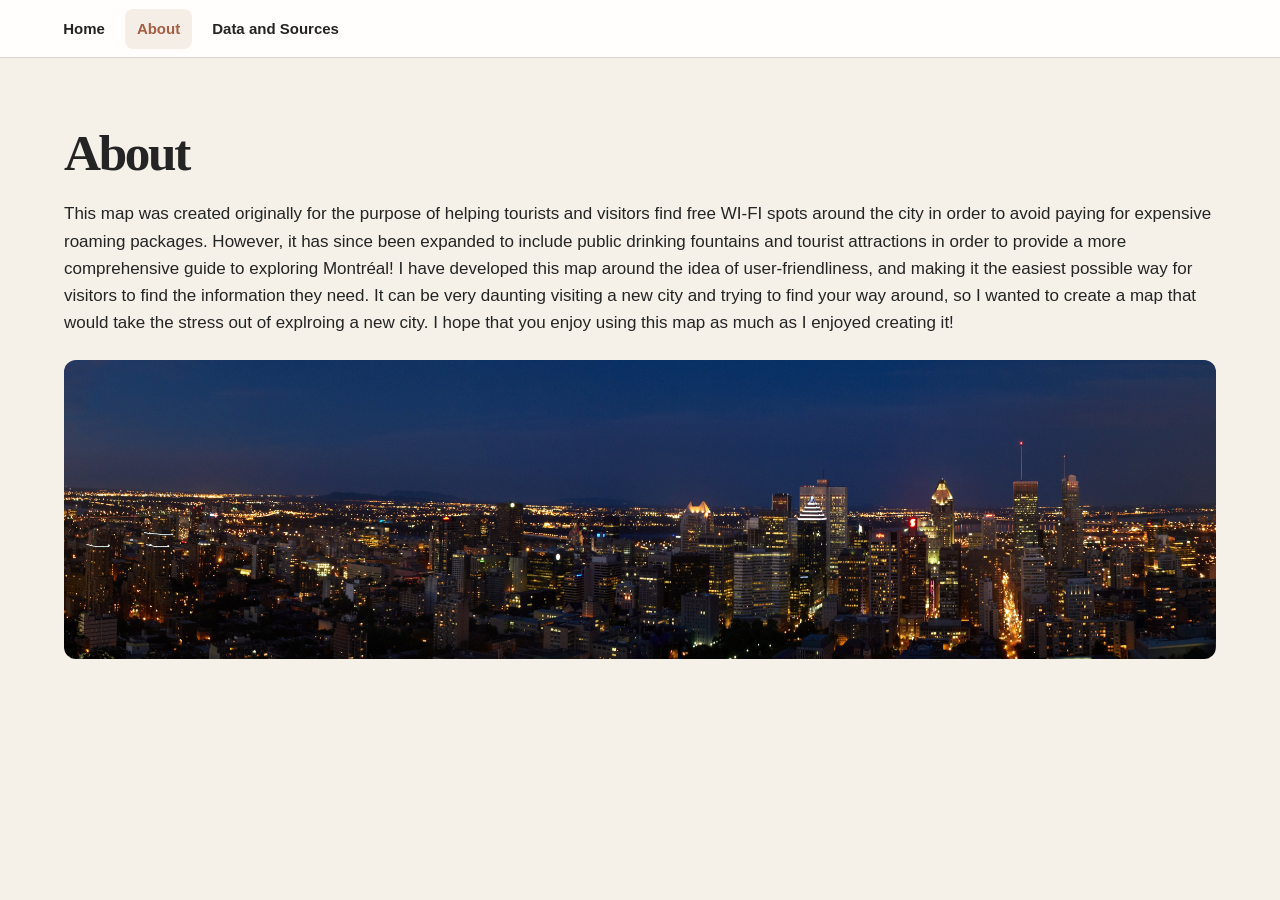
==== Site/about.html @ 7583350b "Added 2 new pages to the site" ====
<!doctype html>
<html lang="en">

<head>
    <meta charset="utf-8">
    <meta name="viewport" content="width=device-width, initial-scale=1">
    <title>About | Explore Montréal</title>
    <link rel="stylesheet" href="style.css">
</head>

<body>
    <nav class="site-navigation" aria-label="Main navigation">
        <a href="index.html">Home</a>
        <a href="about.html" aria-current="page">About</a>
        <a href="data-and-sources.html">Data and Sources</a>
    </nav>
    <main class="simple-page about-page">
        <h1>About</h1>
        <p>This map was created originally for the purpose of helping tourists and visitors find free WI-FI spots around
            the city in order to avoid paying for expensive roaming packages.
            However, it has since been expanded to include public drinking fountains and tourist attractions in order to
            provide a more comprehensive guide to exploring Montréal!
            I have developed this map around the idea of user-friendliness, and making it the easiest possible way for
            visitors to find the information they need. It can be very daunting visiting a new city and trying to find
            your way around, so I wanted to create a map that would take the stress out of explroing a new city.
            I hope that you enjoy using this map as much as I enjoyed creating it!
        </p>
        <img class="about-image" src="../Images/montreal.jpg" alt="A view of Montréal">
    </main>
</body>

</html>
---- Site/style.css ----
:root {
    --accent: #1F2D5A;
    /* your one colour: change it here only */
    --text: #1b1f2a;
    --muted: #5b6477;
}

body {
    margin: 0;
    font-family: Arial, Helvetica, sans-serif;
    font-size: 17px;
    line-height: 1.5;
    color: var(--text);
    background-color: #91c2f3
}

.page {
    display: grid;
    grid-template-columns: minmax(280px, 1fr) 2fr;
    /* story, then a wider map */
    gap: 24px;
    max-width: 1300px;
    margin: 0 auto;
    padding: 16px;
}

h1,
h2 {
    color: var(--accent);
    line-height: 1.2;
}

h1 {
    font-size: 30px;
    margin-top: 0;
}

h2 {
    font-size: 20px;
    margin-top: 28px;
}

.lede {
    font-size: 19px;
}

#status {
    color: var(--muted);
    font-size: 15px;
}

#location-search {
    position: relative;
}

#location-query {
    box-sizing: border-box;
    width: 100%;
    padding: 8px;
    font: inherit;
}

.search-suggestions:not([hidden]) {
    position: absolute;
    z-index: 2;
    top: 100%;
    right: 0;
    left: 0;
    max-height: 240px;
    overflow-y: auto;
    border: 1px solid #8792a2;
    border-radius: 4px;
    background: #ffffff;
    box-shadow: 0 3px 8px rgb(0 0 0 / 20%);
}

.search-suggestion-row {
    display: flex;
    align-items: stretch;
    border-bottom: 1px solid #e2e5e9;
}

.search-suggestion-row:last-child {
    border-bottom: 0;
}

.search-suggestion-row button {
    min-height: 42px;
    border: 0;
    background: #ffffff;
    color: var(--text);
    font: inherit;
    cursor: pointer;
}

.search-suggestion-row .suggestion-select {
    flex: 1;
    min-width: 0;
    padding: 8px 10px;
    overflow: hidden;
    text-align: left;
    text-overflow: ellipsis;
    white-space: nowrap;
}

.search-suggestion-row .suggestion-favorite {
    width: 44px;
    flex: 0 0 44px;
    color: var(--accent);
    font-size: 24px;
}

.search-suggestion-row button:hover,
.search-suggestion-row button:focus-visible {
    background: #e8eef8;
    outline: none;
}

.search-suggestion-row .suggestion-favorite:disabled {
    cursor: default;
}

.search-suggestion-row .suggestion-favorite:disabled:hover {
    background: #ffffff;
}

.favorites {
    margin: 14px 0 20px;
    padding: 14px;
    border: 1px solid var(--border);
    border-radius: 12px;
    background: var(--surface);
}

.favorites h2 {
    margin: 0 0 4px;
    font-size: 16px;
}

#favorites-status {
    margin: 0 0 10px;
    color: var(--muted);
    font-size: 13px;
}

.favorite-remove,
.favorite-visit {
    min-height: 36px;
    border: 1px solid var(--border);
    border-radius: 7px;
    background: var(--surface);
    color: var(--text);
    font: inherit;
    cursor: pointer;
}

.favorites-list {
    display: grid;
    gap: 6px;
    margin: 10px 0 0;
    padding: 0;
    list-style: none;
}

.favorites-list li {
    display: flex;
    align-items: center;
    gap: 6px;
}

.favorite-visit {
    flex: 1;
    min-width: 0;
    padding: 5px 8px;
    overflow: hidden;
    text-align: left;
    text-overflow: ellipsis;
    white-space: nowrap;
}

.favorite-remove {
    padding: 5px 8px;
    color: var(--muted);
}

.favorite-map-marker {
    width: 32px;
    height: 36px;
    border: 0;
    background: transparent;
    color: var(--favorite-color);
    font: 23px/1 Arial, Helvetica, sans-serif;
    text-shadow: 0 1px 3px #ffffff, 0 1px 5px rgb(0 0 0 / 65%);
    cursor: pointer;
}

.favorite-visit:focus-visible,
.favorite-remove:focus-visible,
.favorite-map-marker:focus-visible {
    outline: 3px solid #facc15;
    outline-offset: 2px;
}

a {
    color: var(--accent);
}

#map {
    height: calc(100vh - 32px);
    /* the map needs a height, or it is invisible */
    min-height: 420px;
    position: sticky;
    top: 16px;
    border-radius: 8px;
    overflow: hidden;
}

.map-point-single,
.map-point-cluster {
    display: grid;
    place-items: center;
    padding: 0;
    border: 2px solid #ffffff;
    border-radius: 50%;
    background: var(--cluster-color);
    color: #ffffff;
    font: 700 12px/1 Arial, Helvetica, sans-serif;
    cursor: pointer;
    box-shadow: 0 1px 4px rgb(0 0 0 / 45%);
}

.map-point-single {
    width: 30px;
    height: 30px;
    border: 0;
    background: transparent;
    box-shadow: none;
}

.map-point-single img {
    display: block;
    width: 20px;
    height: 20px;
    object-fit: contain;
    filter: drop-shadow(0 1px 2px rgb(0 0 0 / 35%));
}

.map-point-cluster {
    min-width: 30px;
    height: 30px;
    padding: 0 5px;
}

.map-point-single:focus-visible,
.map-point-cluster:focus-visible {
    outline: 3px solid #facc15;
    outline-offset: 2px;
}

@media (max-width: 800px) {
    .page {
        grid-template-columns: 1fr;
    }

    /* one column on a phone: story, then map */
    #map {
        height: 70vh;
        position: static;
    }
}

.legend {
    background: #4937e9;
    padding: 6px 10px;
    border-radius: 6px;
    line-height: 1.6;
    font-size: 14px;
}

.legend span {
    display: inline-block;
    width: 10px;
    height: 10px;
    border-radius: 50%;
    margin-right: 6px;
}

/* Editorial sidebar and map layout */
:root {
    --background: #F5F1E9;
    --surface: #FFFEFC;
    --text: #242424;
    --muted: #77736C;
    --accent: #A65D43;
    --border: #DDD6CA;
}

* {
    box-sizing: border-box;
}

body {
    font-family: Inter, ui-sans-serif, -apple-system, BlinkMacSystemFont, "Segoe UI", sans-serif;
    font-size: 15px;
    line-height: 1.6;
    color: var(--text);
    background: var(--background);
    overflow: hidden;
}

.page {
    grid-template-columns: minmax(360px, 35fr) minmax(0, 65fr);
    gap: 0;
    width: 100%;
    max-width: none;
    height: 100vh;
    height: 100dvh;
    margin: 0;
    padding: 14px;
}

.story {
    min-width: 0;
    overflow-y: auto;
    overscroll-behavior: contain;
    padding: 26px clamp(22px, 3vw, 46px) 32px clamp(18px, 2.5vw, 38px);
    scrollbar-color: #c9bdae transparent;
}

.intro {
    margin-bottom: 24px;
}

.eyebrow {
    margin: 0 0 12px;
    color: var(--accent);
    font-size: 11px;
    font-weight: 750;
    letter-spacing: .16em;
}

h1,
h2 {
    color: var(--text);
    line-height: 1.2;
}

h1 {
    margin: 0;
    font-family: Georgia, "Times New Roman", serif;
    font-size: clamp(36px, 4vw, 54px);
    font-weight: 500;
    letter-spacing: -.045em;
}

.lede {
    max-width: 34ch;
    margin: 12px 0 0;
    color: var(--muted);
    font-size: 17px;
    line-height: 1.55;
}

.info-section {
    padding: 20px 0;
    border-top: 1px solid var(--border);
}

.info-section h2 {
    margin: 0 0 10px;
    font-size: 17px;
    font-weight: 700;
    letter-spacing: -.015em;
}

.info-section p {
    margin: 0 0 10px;
    color: #55514b;
}

.info-section p:last-child {
    margin-bottom: 0;
}

#location-search {
    position: relative;
    display: grid;
    grid-template-columns: minmax(0, 1fr) auto;
    gap: 8px;
    padding: 12px;
    border: 1px solid var(--border);
    border-radius: 12px;
    background: var(--surface);
    box-shadow: 0 5px 16px rgb(52 43 32 / 6%);
}

#location-search label {
    grid-column: 1 / -1;
    color: var(--muted);
    font-size: 12px;
    font-weight: 650;
}

#location-query {
    width: 100%;
    min-width: 0;
    padding: 10px 12px;
    border: 1px solid var(--border);
    border-radius: 8px;
    outline-color: var(--accent);
    background: #fff;
    color: var(--text);
    font: inherit;
}

#location-search>button[type="submit"] {
    padding: 9px 14px;
    border: 0;
    border-radius: 8px;
    background: var(--accent);
    color: #fff;
    font: inherit;
    font-weight: 700;
    cursor: pointer;
}

#location-search>button[type="submit"]:hover {
    background: #874832;
}

#search-status,
.data-status {
    min-height: 1.4em;
    margin: 5px 2px 0;
    color: var(--muted);
    font-size: 12px;
}

.data-status {
    margin: 8px 2px 18px;
}

.search-suggestions:not([hidden]) {
    position: absolute;
    z-index: 5;
    top: calc(100% - 12px);
    right: 12px;
    left: 12px;
    max-height: 240px;
    overflow-y: auto;
    border: 1px solid var(--border);
    border-radius: 9px;
    background: var(--surface);
    box-shadow: 0 8px 24px rgb(36 36 36 / 16%);
}

.search-suggestions button {
    padding: 10px 12px;
    border-bottom-color: #eee9e1;
    background: var(--surface);
}

.search-suggestions button:hover,
.search-suggestions button:focus-visible {
    background: #f5eee7;
}

.layer-list,
.source-list {
    margin: 0;
    padding: 0;
    list-style: none;
}

.layer-list {
    display: grid;
    gap: 13px;
    margin-top: 15px;
}

.layer-list li {
    display: flex;
    align-items: flex-start;
    gap: 12px;
}

.layer-list strong,
.layer-list small {
    display: block;
}

.layer-list strong {
    font-size: 14px;
}

.layer-list small {
    color: var(--muted);
    font-size: 12px;
}

.layer-dot {
    flex: 0 0 12px;
    width: 12px;
    height: 12px;
    margin-top: 5px;
    border: 2px solid #fff;
    border-radius: 50%;
    box-shadow: 0 0 0 1px rgb(0 0 0 / 12%);
}

.wifi-dot {
    background: #111827;
}

.fountain-dot {
    background: #2563eb;
}

.attraction-dot {
    background: #dc2626;
}

.source-list {
    display: grid;
    gap: 7px;
    margin-top: 12px;
}

a {
    color: #874832;
    text-decoration-thickness: 1px;
    text-underline-offset: 3px;
}

a:hover {
    color: var(--accent);
}

.credit {
    margin-top: 16px !important;
    color: var(--muted) !important;
    font-size: 12px;
}

#map {
    position: relative;
    width: 100%;
    height: 100%;
    min-width: 0;
    min-height: 0;
    border: 1px solid rgb(85 72 56 / 10%);
    border-radius: 14px;
    box-shadow: 0 8px 28px rgb(52 43 32 / 10%);
}

.maplibregl-ctrl-group {
    overflow: hidden;
    border: 1px solid var(--border) !important;
    border-radius: 9px !important;
    box-shadow: 0 3px 12px rgb(36 36 36 / 12%) !important;
}

.maplibregl-popup-content {
    padding: 14px 16px;
    border-radius: 10px;
    color: var(--text);
    font: 14px/1.5 Inter, ui-sans-serif, -apple-system, BlinkMacSystemFont, "Segoe UI", sans-serif;
    box-shadow: 0 5px 20px rgb(36 36 36 / 18%);
}

.maplibregl-popup-close-button {
    padding: 5px 8px;
    color: var(--muted);
    font-size: 18px;
}

@media (max-width: 800px) {
    body {
        overflow: auto;
    }

    .page {
        grid-template-columns: minmax(0, 1fr);
        grid-template-rows: minmax(0, 48dvh) minmax(420px, 1fr);
        height: auto;
        min-height: 100dvh;
        padding: 10px;
    }

    .story {
        max-height: 48dvh;
        padding: 22px 18px;
        border-radius: 12px;
        background: var(--background);
    }

    #map {
        height: 58dvh;
        min-height: 420px;
    }
}

@media (max-width: 420px) {
    .page {
        grid-template-rows: minmax(0, 52dvh) minmax(390px, 1fr);
    }

    .story {
        max-height: 52dvh;
        padding-right: 14px;
        padding-left: 14px;
    }

    #map {
        min-height: 390px;
    }
}

/* Full-map layout: search above the map, project information below it. */
body {
    overflow: auto;
}

.site-navigation {
    display: flex;
    align-items: center;
    gap: 8px;
    min-height: 58px;
    padding: 8px clamp(20px, 4vw, 56px);
    border-bottom: 1px solid var(--border);
    background: var(--surface);
}

.site-navigation a {
    display: inline-flex;
    align-items: center;
    min-height: 40px;
    padding: 7px 12px;
    border-radius: 8px;
    color: var(--text);
    font-weight: 650;
    text-decoration: none;
}

.site-navigation a:hover,
.site-navigation a:focus-visible,
.site-navigation a[aria-current="page"] {
    background: #f5eee7;
    color: var(--accent);
}

.site-navigation a:focus-visible {
    outline: 2px solid var(--accent);
    outline-offset: 2px;
}

.simple-page {
    width: min(100%, 1600px);
    min-height: calc(100vh - 58px);
    margin: 0 auto;
    padding: clamp(24px, 5vw, 64px);
}

.simple-page h1 {
    margin: 0;
}

/* Change the font size of paragraphs on the About page */
.about-page p {
    font-size: 17px;
}

/* Image on the About page */
.about-image {
    display: block;
    width: min(100%, 1300px);
    height: auto;
    margin-top: 24px;
    border-radius: 12px;
}

.map-page {
    width: min(100%, 1600px);
    margin: 0 auto;
    padding: clamp(20px, 4vw, 56px);
}

.intro {
    margin-bottom: 22px;
}

h1 {
    font-weight: 700;
}

.lede {
    max-width: 58ch;
}

#location-search {
    width: 100%;
    margin: 0;
}

#search-status,
.data-status {
    margin-left: 12px;
}

.data-status {
    margin-bottom: 12px;
}

.map-frame {
    position: relative;
    width: 100%;
    height: min(68vh, 760px);
    min-height: 480px;
}

#map {
    height: 100%;
    min-height: 0;
}

.map-layers-control {
    position: absolute;
    z-index: 4;
    top: 14px;
    left: 14px;
    width: min(300px, calc(100% - 28px));
}

#layers-toggle {
    display: flex;
    align-items: center;
    justify-content: space-between;
    gap: 18px;
    min-height: 42px;
    padding: 9px 13px;
    border: 1px solid var(--border);
    border-radius: 9px;
    background: var(--surface);
    color: var(--text);
    font: inherit;
    font-weight: 700;
    text-align: left;
    cursor: pointer;
    box-shadow: 0 3px 12px rgb(36 36 36 / 12%);
}

#layers-toggle:hover,
#layers-toggle:focus-visible {
    background: #f5eee7;
    outline: 2px solid var(--accent);
    outline-offset: 2px;
}

#layers-toggle span {
    color: var(--accent);
    font-size: 18px;
    transition: transform 160ms ease;
}

#layers-toggle[aria-expanded="true"] span {
    transform: rotate(180deg);
}

.layers-panel:not([hidden]) {
    margin-top: 8px;
    padding: 14px 16px 16px;
    border: 1px solid var(--border);
    border-radius: 10px;
    background: var(--surface);
    box-shadow: 0 6px 20px rgb(36 36 36 / 16%);
}

.layers-panel h2 {
    margin: 0;
    font-size: 15px;
}

.layers-panel .layer-list {
    gap: 11px;
    margin-top: 12px;
}

.map-information {
    display: grid;
    grid-template-columns: repeat(2, minmax(0, 1fr));
    column-gap: clamp(28px, 6vw, 88px);
    margin-top: 28px;
}

.map-information .info-section {
    padding: 22px 0;
}

.map-information .sources {
    grid-column: 1 / -1;
}

@media (max-width: 800px) {
    .site-navigation {
        gap: 2px;
        padding-right: 12px;
        padding-left: 12px;
    }

    .site-navigation a {
        padding-right: 9px;
        padding-left: 9px;
        font-size: 14px;
    }

    .map-page {
        padding: 22px 18px;
    }

    .map-frame {
        height: 62vh;
        min-height: 430px;
    }

    .map-information {
        grid-template-columns: minmax(0, 1fr);
        column-gap: 0;
        margin-top: 18px;
    }

    .map-information .sources {
        grid-column: auto;
    }
}

@media (max-width: 480px) {
    .map-page {
        padding: 18px 14px;
    }

    .map-frame {
        height: 58vh;
        min-height: 380px;
    }

    .map-layers-control {
        top: 10px;
        left: 10px;
        width: min(270px, calc(100% - 20px));
    }
}

.layer-description {
    flex: 1;
}

.layer-checkbox {
    flex: 0 0 auto;
    width: 18px;
    height: 18px;
    margin: 3px 0 0 auto;
    accent-color: var(--accent);
    cursor: pointer;
}
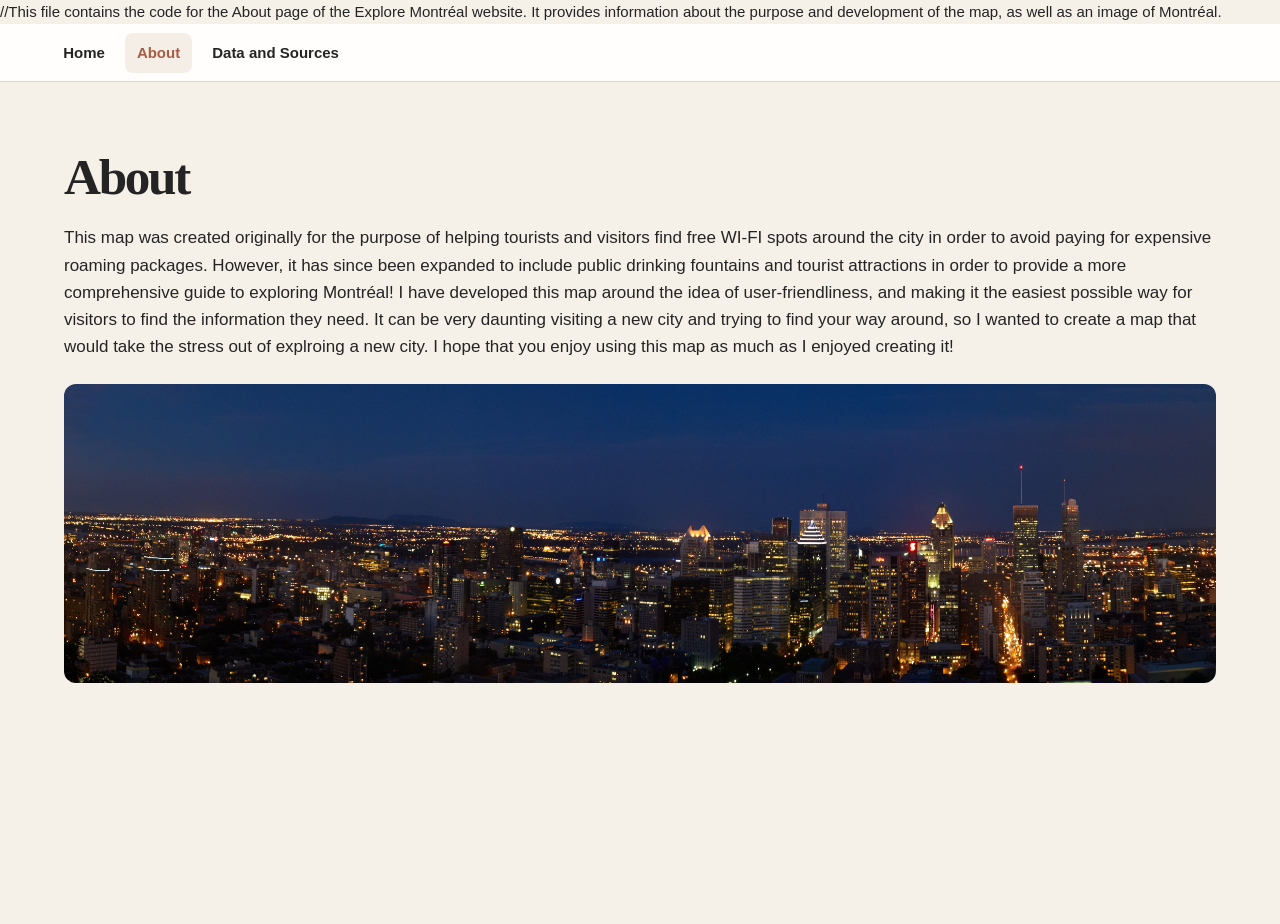
==== commit bb7b7b66: "added comments to the code" ====
--- a/Site/about.html
+++ b/Site/about.html
@@ -1,3 +1,5 @@
+//This file contains the code for the About page of the Explore Montréal website. It provides information about the
+purpose and development of the map, as well as an image of Montréal.
 <!doctype html>
 <html lang="en">
 
--- a/Site/style.css
+++ b/Site/style.css
@@ -1,3 +1,5 @@
+/*style.css handles the styling of the wesbite, including the colors, fonts, headings, etc...*/
+
 :root {
     --accent: #1F2D5A;
     /* your one colour: change it here only */
@@ -705,6 +707,9 @@
 #search-status,
 .data-status {
     margin-left: 12px;
+    min-height: 0;
+    margin-top: 0;
+    margin-bottom: 0;
 }
 
 .data-status {
@@ -716,6 +721,11 @@
     width: 100%;
     height: min(68vh, 760px);
     min-height: 480px;
+    margin-top: 32px;
+}
+
+.map-frame+.favorites {
+    margin-top: 32px;
 }
 
 #map {
